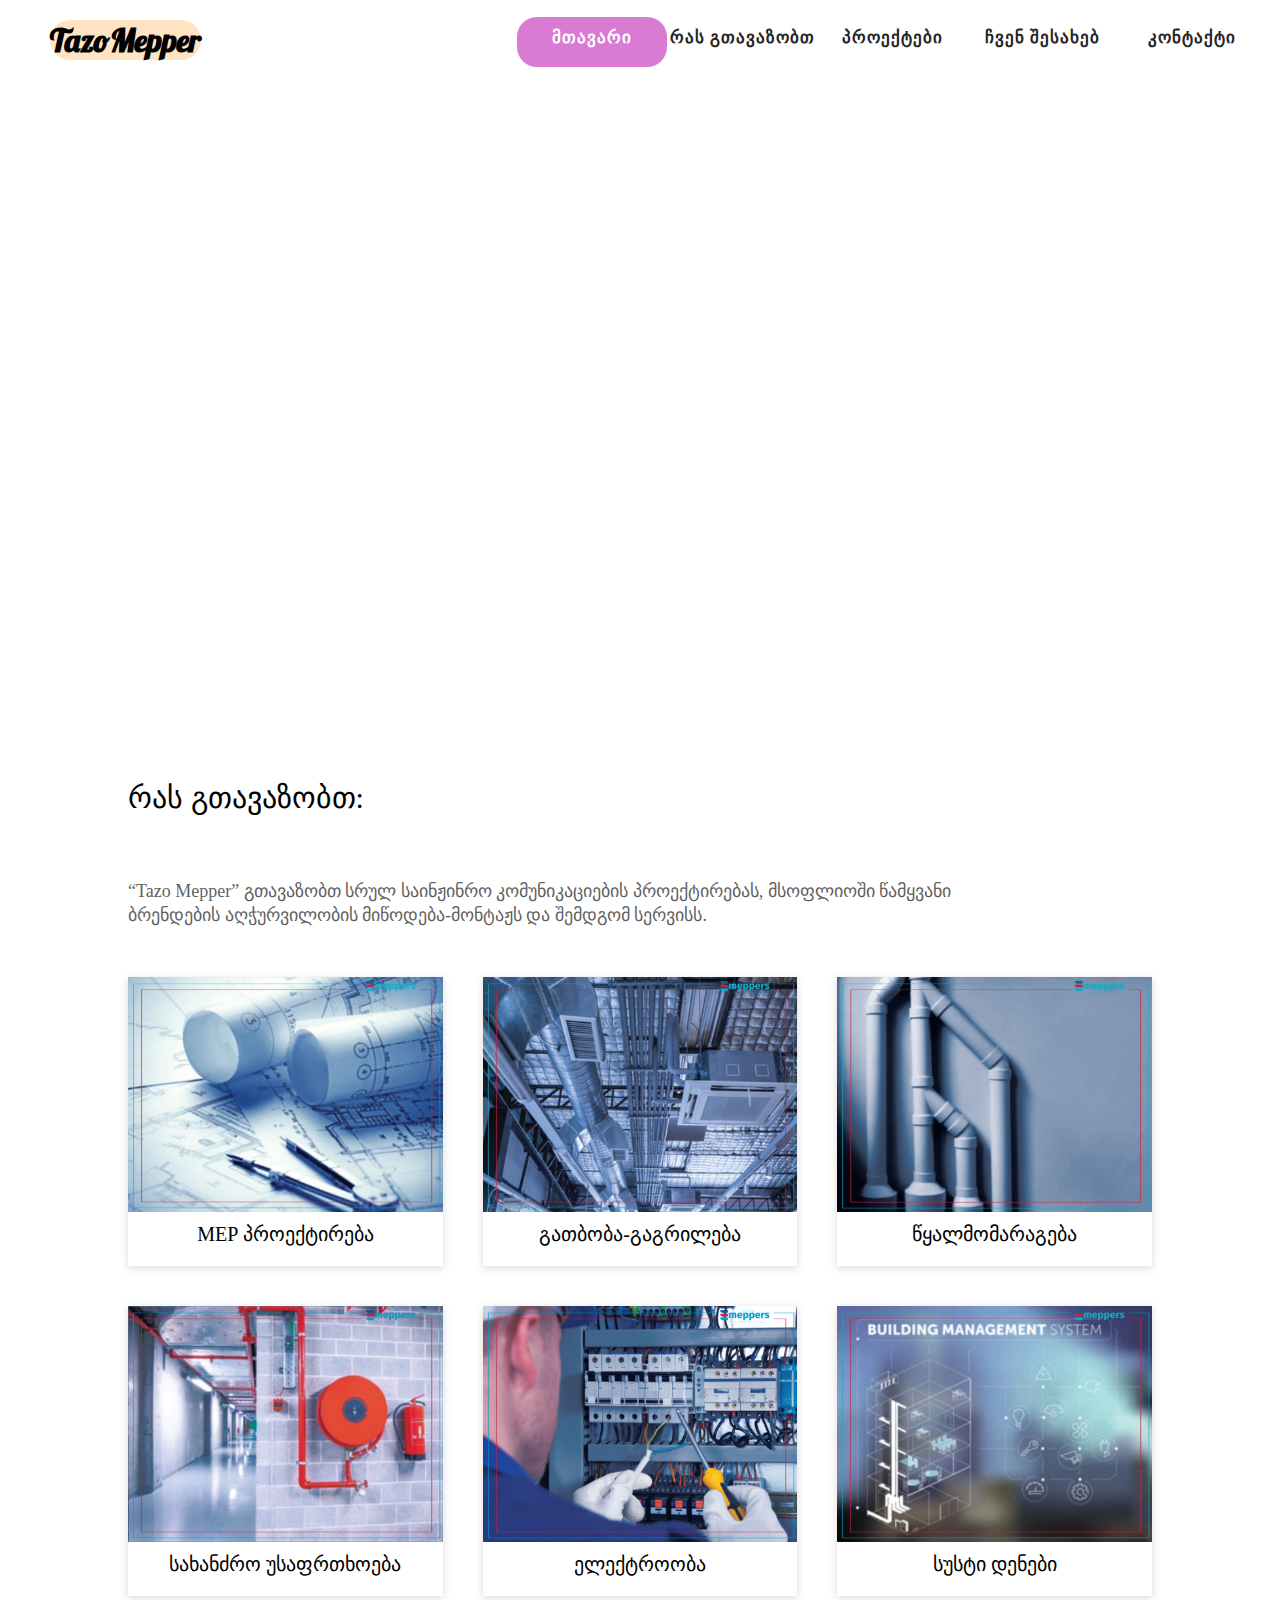
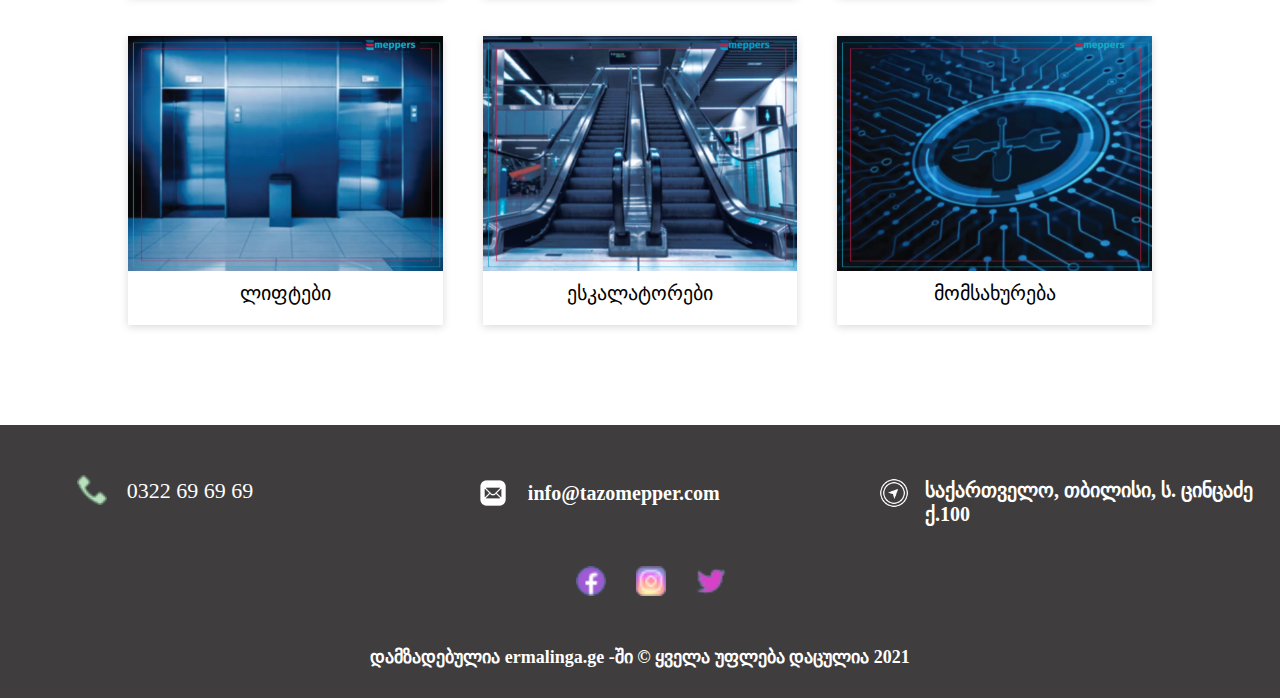
==== index.html @ 8cd5f491 "Add files via upload" ====
<!DOCTYPE html>
<html lang="en">
<head>
    <link rel="preconnect" href="https://fonts.googleapis.com">
<link rel="preconnect" href="https://fonts.gstatic.com" crossorigin>
<link href="https://fonts.googleapis.com/css2?family=Lobster&display=swap" rel="stylesheet">
    <meta charset="UTF-8">
    <meta http-equiv="X-UA-Compatible" content="IE=edge">
    <meta name="viewport" content="width=device-width, initial-scale=1.0">
    <link rel="stylesheet" href="main.css">
    <title>TazoMepper</title>
</head>
<body>
    <header>
        <div class="logo">
            <h1 class="tazo-logo">TazoMepper</h1>
        </div>
        <div class="burger">
            <div class="line"></div>
            <div class="line"></div>
            <div class="line"></div>
        </div>
        <nav class="nav-bar">
        <ul>
            <li class="main"><a>მთავარი</a></li>
            <li class="offering1"><a>რას გთავაზობთ</a></li>
            <li class="projects1"><a>პროექტები</a></li>
            <li class="about-us-li" onclick="infoButton()" ><a >ჩვენ შესახებ</a></li>
            <li class="contacts-li" onclick="contactsButton()"><a>კონტაქტი</a></li>
        </ul>
    </nav>
    </header>
    <div class="filler"></div>
    <div class="filler1"></div>
    <div class="video-background">
        <video autoplay loop muted plays-inline
        class="video-back" >
            <source src="/photos/Construction Promo Video Construction Company TranStudio Vapi_Trim.mp4" type="video/mp4">
        </video>
        <div class="tazoze">
        <h1 class="offer">Tazo Mepper</h1>
        <p class="offer-p">Full MEP Company</p>
        <button class="project-btn"><h1 class="project-text">პროექტები</h1>
            <img class="arrow-right" src="/photos/iconmonstr-care-right-thin-240.png" alt="">
        </button>
    </div>
    </div>
    <h1 class="ras-gtavazobt">რას გთავაზობთ:</h1>
    <p class="ras-gtavazobt-p">“Tazo Mepper” გთავაზობთ სრულ საინჟინრო კომუნიკაციების პროექტირებას, მსოფლიოში წამყვანი ბრენდების აღჭურვილობის მიწოდება-მონტაჟს და შემდგომ სერვისს.</p>
    <div class="content">
        <div class="content-graph ">
            <img src="/photos/Artboard-3-copy-5@3x-480x359.png" alt="" class="content-graph-img">
            <h1 class="content-graph-text">MEP პროექტირება</h1>
        </div>
        <div class="content-graph">
            <img src="/photos/Artboard-3-copy-2@3x-1-480x359.png" alt="" class="content-graph-img">
            <h1 class="content-graph-text">გათბობა-გაგრილება</h1>
        </div>
        <div class="content-graph">
            <img src="/photos/Artboard-3@3x-2-480x358.png" alt="" class="content-graph-img">
            <h1 class="content-graph-text">წყალმომარაგება</h1>
        </div>
        <div class="content-graph">
            <img src="/photos/Artboard-3-copy-4@3x-1-480x359.png" alt="" class="content-graph-img">
            <h1 class="content-graph-text">სახანძრო უსაფრთხოება</h1>
        </div>
        <div class="content-graph">
            <img src="/photos/Artboard-3-copy-3@3x-1-480x359.png" alt="" class="content-graph-img">
            <h1 class="content-graph-text">ელექტროობა</h1>
        </div>
        <div class="content-graph">
            <img src="/photos/Artboard-3-copy@3x-1-480x359.png" alt="" class="content-graph-img">
            <h1 class="content-graph-text">სუსტი დენები</h1>
        </div>
        <div class="content-graph">
            <img src="/photos/Artboard-3-copy-8@3x-1-480x359.png" alt="" class="content-graph-img">
            <h1 class="content-graph-text">ლიფტები</h1>
        </div>
        <div class="content-graph">
            <img src="/photos/Artboard-3-copy-7@3x-1-480x359.png" alt="" class="content-graph-img">
            <h1 class="content-graph-text">ესკალატორები</h1>
        </div>
        <div class="content-graph">
            <img src="/photos/Artboard-3-copy-6@3x-1-480x359.png" alt="" class="content-graph-img">
            <h1 class="content-graph-text">მომსახურება</h1>
        </div>
    </div>
    <div class="last">
        <div class="last-first">
        <div class="last-phone-div">
            <img src="/photos/icons8-phone-16.png" alt="" class="last-phone-img">
            <h1 class="last-phone-number">0322 69 69 69</h1>
        </div>
        <div class="last-email-div">
            <img src="/photos/icons8-mail-50.png" alt="" class="last-email-img">
            <h1 class="last-email-text">info@tazomepper.com</h1>
        </div>
        <div class="last-location-div">
            <img src="/photos/icons8-navigation-50.png" alt="" class="last-location-img">
            <h1 class="last-location-text">საქართველო, თბილისი, ს. ცინცაძე ქ.100</h1>
        </div>
    </div>
    <div class="last-second">
        <img src="/photos/icons8-facebook-16.png" alt="" class="facebook">
        <img src="/photos/icons8-instagram-16.png" alt="" class="instagram">
        <img src="/photos/icons8-twitter-16.png" alt="" class="twitter">
    </div>
    <div class="last-last">
        <h1 class="last-last-text">დამზადებულია ermalinga.ge -ში © ყველა უფლება დაცულია 2021</h1>
    </div>
    </div>
    <script src="index.js"></script>
</body>
</html>
---- main.css ----
*{
    margin: 0;
    padding: 0;
    box-sizing: border-box;
    text-decoration: none;
    list-style-type: none;
}

.burger {
    position: absolute;
    right: 60px;
    top: 35px;
    cursor: pointer;
}

.line {
    width: 20px;
    height: 2px;
    margin-bottom:4px;
    background-color: rgb(14, 184, 245);
    border-radius: 20px;
}

.logo {
    padding: 20px 50px;
    font-family: lobster;
   
}

.tazo-logo {
    background-color: bisque;
    border-radius: 20px;
}

header {
    display: flex;
    width: 100%;
    background-color: white;
}

.nav-bar {
    position: absolute;
    top: 80px;
    width: 86%;
    background-color: white;
    left: 7%;
    height: 0;
    transition: 0.6s;
    overflow: hidden;
    z-index: 2;
}

 ul {
   display: grid;
   margin-top: 25px;
}

li {
    margin: 0 auto;
    padding-top: 10px;
    padding-bottom: 9px;
    height: 50px;
    width: 85%;
    color: aqua;
    transition: 0.3s;
    border-bottom: 1px solid rgb(228, 228, 228);
    cursor: pointer;
}

li:hover {
    background-color: rgb(229, 229, 229);
}

a{
    font-size: 17px;
    font-weight: bold;
    color: rgb(36, 36, 35);
    margin-left: 15px;
}

.nav-bar.active {
height: 310px;
opacity: 1;
border-top: 3px rgb(58, 185, 240) solid;
}

.video-background {
    width: 100%;
    position: relative;
}

.video-back {
    position: absolute;
    width: 100%;
    object-fit: cover;
    height: 100%;
    z-index: -1;
}

.tazoze {
    padding-top: 130px;
    width: 50%;
    margin: 0 auto;
    height: 450px;
    text-align: center;
}

.offer {
    font-family: lobster;
    width: 70%;
    font-size: 50px;
    text-align: center;
    margin: 0 auto;
    color: white;
}

.offer-p {
    font-family: lobster;
    margin-top: 20px;
    text-align: center;
    color: white;
    font-size: 25px;
}

.project-btn {
    width: 170px;
    height: 45px;
    background-color: transparent;
    border-radius: 4px;
    border: 1px solid white;
    color: white;
    font-size: 20px;
    font-weight: bold;
    text-align: center;
    padding-bottom: 5px;
    margin-top: 15px;
    padding-top: 5px;
    position: relative;
    transition: 0.3s;
    cursor: pointer;
}

.project-text {
    font-size: 20px;
    transition: 0.3s;
}

.arrow-right {
    width: 11%;
    margin-left: 5px;
    display: none;
    transition: 0.3s;
}

.project-btn:hover .project-text{
    margin-left: -20px;
}


.project-btn:hover .arrow-right{
    display: block;
    position: absolute;
    top: 15px;
    right: 15px;
}

.project-btn:hover {
    width: 180px;
    border: 0;
    background-color: rgba(200, 200, 200, 0.3);
}

.ras-gtavazobt {
    margin-left: 10%;
    margin-top: 50px;
    font-weight: lighter;
    font-size: 30px;
}

.ras-gtavazobt-p {
    margin-left: 10%;
    width: 65%;
    margin-top: 5%;
    font-size: 18px;
    color: rgba(68, 67, 67, 0.86);
    line-height: 24px;
}

.content {
    width: 85%;
    margin: 50px auto;
    display: grid;
    gap: 40px;
}

.content-graph {
    box-shadow: rgba(71, 71, 71, 0.2) 0px 2px 8px 0px;
    display: grid;
    width: 100%;
    transition: 0.3s;
}

.content-graph-img {
    width: 100%;
    height: 100%;
}

.content-graph-text {
    font-size: 20px;
    font-weight: lighter;
    text-align: center;
    margin-top: 10px;
    margin-bottom: 20px;
}

.content-graph:hover {
    margin-top: -6px;
    margin-bottom: 6px;
}

.year {
    width: 100%;
    margin-top: 100px;
    background-image: url(/photos/1.jpg);
    background-repeat: no-repeat;
    background-position: center;
    color: white;
    position: relative;
}

.year-number {
    text-align: center;
    font-size: 100px;
    margin-top: 40px;
    padding-top: 40px;
}

.year-text {
    text-align: center;
    margin-top: 10px;
    font-size: 25px;
}

.project-number {
    text-align: center;
    margin-top: 30px;
    font-size: 90px;
}

.project-text1 {
    text-align: center;
    margin-top: 10px;
    font-size: 25px;
}

.m2-number {
    text-align: center;
    margin-top: 30px;
    font-size: 80px;
}

.m2-text {
    text-align: center;
    margin-top: 10px;
    font-size: 30px;
    padding-bottom: 50px;
}


.last {
    width: 100%;
    background-color: rgb(63, 61, 61);
     color: white;
     margin-top: 100px;
}

.last-phone-div {
    display: flex;
    padding-top: 50px;
    margin-left: 4%;
}

.last-phone-img {
    width: 30px;
    height: 5%;
    color: white;
    
}

.last-phone-number{
    margin-left: 5%;
    font-size: 22px;
    font-weight: lighter;
}

.last-email-div {
    display: flex;
    margin-top: 30px;
    margin-left: 4%;
}

.last-email-text {
font-size: 20px;
margin-left: 4%;
}

.last-email-img{
    width: 30px;
    height: 30px;
}

.last-location-div {
    display: flex;
    margin-top: 30px;
    margin-left: 4%;
}

.last-location-img {
    width: 30px;
    height: 30px;
}

.last-location-text {
    font-size: 20px;
    margin-left: 4%;
}

.last-second {
    margin-top: 40px;
    display: flex;
    margin-left: 35%;
}

.facebook{
    width: 30px;
}

.instagram {
    width: 30px;
    margin-left: 30px;
}

.twitter {
    width: 30px;
    margin-left: 30px;
}

.last-last {
    padding-bottom: 30px;
    margin-top: 50px;
    font-size: 9px;
    text-align: center;
    width: 100%;
}

.K {
    position: absolute;
    right:30%;
    top: 440px;
    
}

.last-first {
    margin-left: 5%;
}

@media only screen and (min-width: 780px) {
    .last-phone-div {
        margin-left: 0;
    }

    .last-email-div {
        margin-left: 0;
    }

    .last-location-div {
        margin-left: 0;
    }

    .last-second {
        margin-left: 40%;
    }
}


@media only screen and (min-width: 976px) {

    

 .tazoze {
    padding-top: 200px;
 }

 .main {
    background-color: rgba(194, 42, 184, 0.623);
 }

 .main a{
    color: white;
 }

 .video-background {
    padding-bottom: 200px;
 }

 .burger {
    display: none;
 }

 header {
    position: fixed;
    z-index: 1;
 }

 .nav-bar {
    top: 0;
    height: 70px;
    position: relative;
    margin-right: 6%;
 }

 ul{
    display: flex;
    margin-top: 17px;
 }

 li{
    border-radius: 20px;
    border: 0px;
    width: 130px;
    text-align: center;
    margin: 0;
 }

 a{
    margin-left: 0;
 }

 li:hover {
    background-color: rgba(226, 59, 226, 0.2);
 }

 li:hover a{
    color:white ;
 }

 .filler {
    height: 80px;
 }
 .offer{
    font-size: 70px;
    width: 100%;
 }
 .offer-p {
    font-size: 40px;
 }

 .content {
    display: grid;
    grid-template-columns: 1fr 1fr 1fr;
    width: 80%;
 }

 .last-first {
    display: flex;
 }

 .last-phone-img{
    height: 30px;
 }

 .last-phone-number {
    margin-top: 3px;
    margin-left: 20px;
 }
 
 .last-email-div {
    margin-top: 53px;
 }

 .last-email-text {
    margin-left: 20px;
    margin-top: 4px;
 }

 .last-location-div {
    margin-top: 53px;
 }

 

 .last-first {
    display: grid;
    grid-template-columns: 1fr 1fr 1fr;
 }

 ul {
    position: absolute;
    right: 0;
    
 }

}

@media only screen and (min-width: 1100px) {
    .nav-bar {
        margin-right: 8%;
    }
    .last-first {
        margin-left: 6%;
    }
    .last-second {
        margin-left: 45%;
    }
    a {
        letter-spacing: 1px;
    }
    li {
        width: 150px;
    }
   }


   @media only screen and (min-width: 1300px) {
    a {
        letter-spacing: 2px;
    }
    li {
        width: 155px;
    }
    .last-first {
        margin-left: 7%;
    }
    .last-second {
        margin-left: 47%;
    }
    .content {
        width: 70%;
    }
    
   }

   @media only screen and (min-width: 1500px) {
    a {
        letter-spacing: 3px;
    }
    li {
        width: 170px;
    }
    .ras-gtavazobt {
        margin-left: 25%;
    }
    .ras-gtavazobt-p {
        margin-left: 25%;
        width: 52%;
    }
    .last-first {
        margin-left: 8%;
    }
    .content {
        width: 50%;
    }
   }
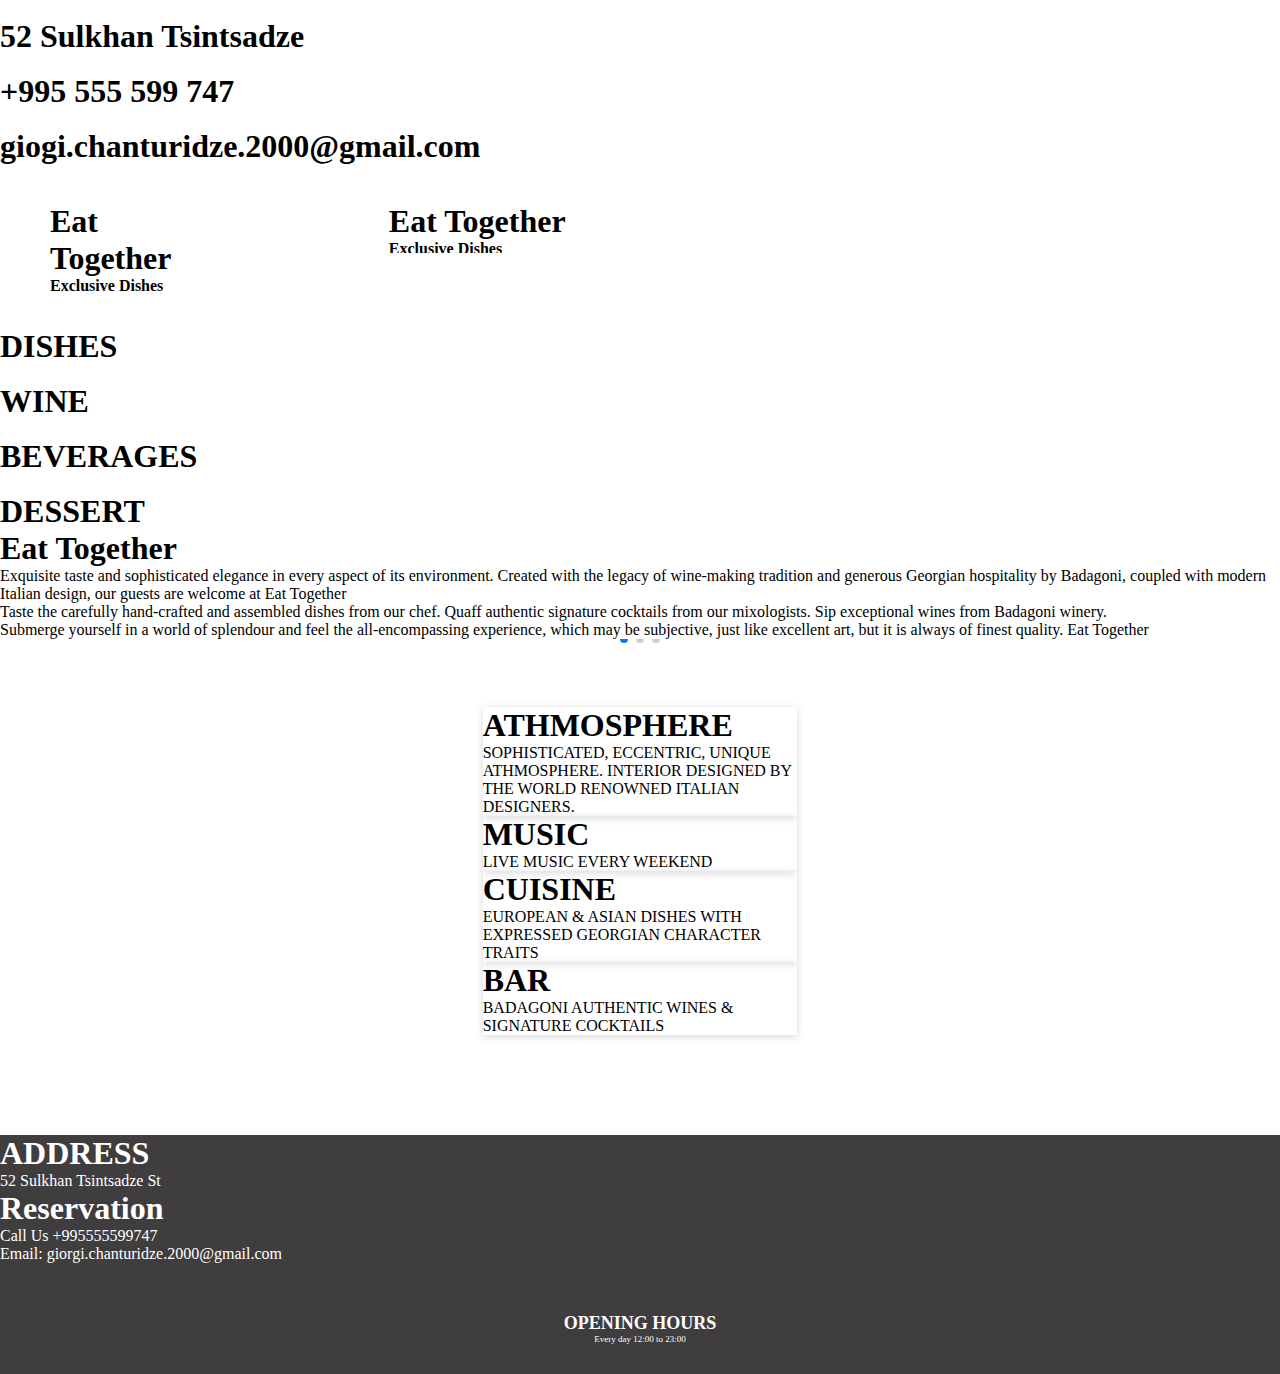
==== commit 3894ea34: "Add files via upload" ====
--- a/index.html
+++ b/index.html
@@ -3,112 +3,236 @@
 <head>
     <link rel="preconnect" href="https://fonts.googleapis.com">
 <link rel="preconnect" href="https://fonts.gstatic.com" crossorigin>
-<link href="https://fonts.googleapis.com/css2?family=Lobster&display=swap" rel="stylesheet">
+<link href="https://fonts.googleapis.com/css2?family=Nunito:ital,wght@0,200;0,300;0,400;0,500;0,600;0,700;0,800;0,900;0,1000;1,200;1,300;1,400;1,500;1,600;1,700;1,800;1,900;1,1000&display=swap" rel="stylesheet">
+    <link rel="preconnect" href="https://fonts.googleapis.com">
+<link rel="preconnect" href="https://fonts.gstatic.com" crossorigin>
+<link href="https://fonts.googleapis.com/css2?family=Caramel&display=swap" rel="stylesheet">
     <meta charset="UTF-8">
     <meta http-equiv="X-UA-Compatible" content="IE=edge">
     <meta name="viewport" content="width=device-width, initial-scale=1.0">
+    <title>Document</title>
     <link rel="stylesheet" href="main.css">
-    <title>TazoMepper</title>
+    <link
+  rel="stylesheet"
+  href="https://cdn.jsdelivr.net/npm/swiper@8/swiper-bundle.min.css"
+/>
 </head>
-<body>
+<body class="things">
+    
+    <div class="before-header">
+    <div class="before-location">
+        <img src="/images/location.png" alt="" class="before-location-img">
+        <h1 class="before-location-text">52 Sulkhan Tsintsadze</h1>
+    </div>
+    <div class="before-infos">
+        <div class="before-phone">
+                <img src="/images/phone1.png" alt="" class="before-phone-img">
+                <h1 class="before-phone-text">+995 555 599 747</h1>
+        </div>
+        <div class="before-email">
+            <img class="before-email-img" src="/images/email.png" alt="">
+        <h1 class="before-email-text">giogi.chanturidze.2000@gmail.com</h1>
+        </div>
+        <div class="before-socials">
+            <img src="/images/facebook.png" alt="" class="before-socials-img1">
+            <img src="/images/instagram.png" alt="" class="before-socials-img2">
+        </div>
+    </div>
+    </div>
     <header>
-        <div class="logo">
-            <h1 class="tazo-logo">TazoMepper</h1>
-        </div>
-        <div class="burger">
-            <div class="line"></div>
-            <div class="line"></div>
-            <div class="line"></div>
-        </div>
-        <nav class="nav-bar">
-        <ul>
-            <li class="main"><a>მთავარი</a></li>
-            <li class="offering1"><a>რას გთავაზობთ</a></li>
-            <li class="projects1"><a>პროექტები</a></li>
-            <li class="about-us-li" onclick="infoButton()" ><a >ჩვენ შესახებ</a></li>
-            <li class="contacts-li" onclick="contactsButton()"><a>კონტაქტი</a></li>
+        <div class="logo" onclick="homeBtn()">
+        <h1 class="logo-text">Eat Together</h1>
+        <h4 class="slogan">Exclusive Dishes</h4>
+    </div>
+    <div class="burger">
+        <div class="line"></div>
+        <div class="line"></div>
+        <div class="line"></div>
+    </div>
+    <nav class="nav-bar">
+        <div class="starting">
+        <div class="logo option-logo">
+            <h1 class="logo-text">Eat Together</h1>
+            <h4 class="slogan">Exclusive Dishes</h4>
+        </div>
+        <h1 class="close">X</h1>
+    </div>
+        <ul class="option">
+            <li><a class="hover1" href="#" onclick="homeBtn()">Home</a></li>
+            <li><a class="hover2" onclick="remove()" href="#about-restaurant1">About Us</a></li>
+            <li ><a class="hover3" class="menu" href="#" onclick="menuBtn()">Menu</a> <img class="arrow" src="/images/arrow.png" alt=""></li>
+            <ul class="menu-list">
+                <li><a onclick="dishesBtn()" href="#">Dishes</a></li>
+                <li><a onclick="wineBtn()" href="#">Wine</a></li>
+                <li><a onclick="beveragesBtn()" href="#">Beverages</a></li>
+                <li><a onclick="dessertBtn()"  href="#">Dessert</a></li>
+            </ul>
+            <li><a class="hover4" onclick="contactBtn()" href="#">Contact</a></li>
         </ul>
+        <img class="facebook" src="/images/facebook.png" alt="">
+        <img class="instagram" src="/images/instagram.png" alt="">
+        <div class="infos">
+            <div class="location">
+            <img class="location-img" src="/images/location.png" alt="">
+            <h1 class="location-text">52 Sulkhan Tsintsadze</h1>
+        </div>
+            <div class="phone">
+            <img src="/images/phone1.png" alt="" class="phone-img">
+            <h1 class="phone-text">+995 555 599 747</h1>
+        </div>
+        <div class="email">
+        <img class="email-img" src="/images/email.png" alt="">
+        <h1 class="email-text">giogi.chanturidze.2000@gmail.com</h1>
+    </div>
+        </div>
     </nav>
     </header>
-    <div class="filler"></div>
-    <div class="filler1"></div>
-    <div class="video-background">
-        <video autoplay loop muted plays-inline
-        class="video-back" >
-            <source src="/photos/Construction Promo Video Construction Company TranStudio Vapi_Trim.mp4" type="video/mp4">
-        </video>
-        <div class="tazoze">
-        <h1 class="offer">Tazo Mepper</h1>
-        <p class="offer-p">Full MEP Company</p>
-        <button class="project-btn"><h1 class="project-text">პროექტები</h1>
-            <img class="arrow-right" src="/photos/iconmonstr-care-right-thin-240.png" alt="">
-        </button>
-    </div>
-    </div>
-    <h1 class="ras-gtavazobt">რას გთავაზობთ:</h1>
-    <p class="ras-gtavazobt-p">“Tazo Mepper” გთავაზობთ სრულ საინჟინრო კომუნიკაციების პროექტირებას, მსოფლიოში წამყვანი ბრენდების აღჭურვილობის მიწოდება-მონტაჟს და შემდგომ სერვისს.</p>
-    <div class="content">
-        <div class="content-graph ">
-            <img src="/photos/Artboard-3-copy-5@3x-480x359.png" alt="" class="content-graph-img">
-            <h1 class="content-graph-text">MEP პროექტირება</h1>
-        </div>
-        <div class="content-graph">
-            <img src="/photos/Artboard-3-copy-2@3x-1-480x359.png" alt="" class="content-graph-img">
-            <h1 class="content-graph-text">გათბობა-გაგრილება</h1>
-        </div>
-        <div class="content-graph">
-            <img src="/photos/Artboard-3@3x-2-480x358.png" alt="" class="content-graph-img">
-            <h1 class="content-graph-text">წყალმომარაგება</h1>
-        </div>
-        <div class="content-graph">
-            <img src="/photos/Artboard-3-copy-4@3x-1-480x359.png" alt="" class="content-graph-img">
-            <h1 class="content-graph-text">სახანძრო უსაფრთხოება</h1>
-        </div>
-        <div class="content-graph">
-            <img src="/photos/Artboard-3-copy-3@3x-1-480x359.png" alt="" class="content-graph-img">
-            <h1 class="content-graph-text">ელექტროობა</h1>
-        </div>
-        <div class="content-graph">
-            <img src="/photos/Artboard-3-copy@3x-1-480x359.png" alt="" class="content-graph-img">
-            <h1 class="content-graph-text">სუსტი დენები</h1>
-        </div>
-        <div class="content-graph">
-            <img src="/photos/Artboard-3-copy-8@3x-1-480x359.png" alt="" class="content-graph-img">
-            <h1 class="content-graph-text">ლიფტები</h1>
-        </div>
-        <div class="content-graph">
-            <img src="/photos/Artboard-3-copy-7@3x-1-480x359.png" alt="" class="content-graph-img">
-            <h1 class="content-graph-text">ესკალატორები</h1>
-        </div>
-        <div class="content-graph">
-            <img src="/photos/Artboard-3-copy-6@3x-1-480x359.png" alt="" class="content-graph-img">
-            <h1 class="content-graph-text">მომსახურება</h1>
-        </div>
-    </div>
-    <div class="last">
-        <div class="last-first">
-        <div class="last-phone-div">
-            <img src="/photos/icons8-phone-16.png" alt="" class="last-phone-img">
-            <h1 class="last-phone-number">0322 69 69 69</h1>
-        </div>
-        <div class="last-email-div">
-            <img src="/photos/icons8-mail-50.png" alt="" class="last-email-img">
-            <h1 class="last-email-text">info@tazomepper.com</h1>
-        </div>
-        <div class="last-location-div">
-            <img src="/photos/icons8-navigation-50.png" alt="" class="last-location-img">
-            <h1 class="last-location-text">საქართველო, თბილისი, ს. ცინცაძე ქ.100</h1>
-        </div>
-    </div>
-    <div class="last-second">
-        <img src="/photos/icons8-facebook-16.png" alt="" class="facebook">
-        <img src="/photos/icons8-instagram-16.png" alt="" class="instagram">
-        <img src="/photos/icons8-twitter-16.png" alt="" class="twitter">
-    </div>
-    <div class="last-last">
-        <h1 class="last-last-text">დამზადებულია ermalinga.ge -ში © ყველა უფლება დაცულია 2021</h1>
-    </div>
-    </div>
+    <div class="starting-div">
+        <h1 class="starting-text">Eat Together</h1>
+        <div class="stars">
+            <img class="star" src="/images/star.png" alt="">
+            <img class="star" src="/images/star.png" alt="">
+            <img class="star" src="/images/star.png" alt="">
+            <img class="star" src="/images/star.png" alt="">
+            <img class="star" src="/images/star.png" alt="">
+        </div>
+        <h1 class="starting-slogan">Exclusive Dishes</h1>
+        <button onclick="discoverBtn()" class="starting-button"><h1 class="starting-button-text">Discover Menus</h1></button>
+    </div>
+
+    <div class="middle-menu">
+        <div class="middle-menu-div">
+        <img 
+        onclick="dishesBtn()" class="dishes" src="/images/dishes.jpg" alt="">
+        <h1 onclick="dishesBtn()" class="middle-menu-text">DISHES</h1>
+    </div>
+    <div class="middle-menu-div">
+        <img onclick="wineBtn()" class="dishes" src="/images/wine.jpg" alt="">
+        <h1 onclick="wineBtn()" class="middle-menu-text">WINE</h1>
+    </div>
+    <div class="middle-menu-div">
+        <img onclick="beveragesBtn()" class="dishes" src="/images/beverages.jpg" alt="">
+        <h1 onclick="beveragesBtn()" class="middle-menu-text">BEVERAGES</h1>
+    </div>
+    <div class="middle-menu-div">
+        <img onclick="dessertBtn()"   class="dishes" src="/images/dessert.jpg" alt="">
+        <h1 onclick="dessertBtn()"  class="middle-menu-text">DESSERT</h1>
+    </div>
+    </div>
+    <div class="swiping-thing">
+    <div id="about-restaurant1" class="about-restaurant">
+        <h1 class="about-restaurant-h1">Eat Together</h1>
+        <p class="about-restaurant-p">Exquisite taste and sophisticated elegance in every aspect of its environment. Created with the legacy of wine-making tradition and generous Georgian hospitality by Badagoni, coupled with modern Italian design, our guests are welcome at  Eat Together</p>
+        <p class="about-restaurant-p2">Taste the carefully hand-crafted and assembled dishes from our chef. Quaff authentic signature cocktails from our mixologists. Sip exceptional wines from Badagoni winery.</p>
+        <p class="about-restaurant-p3">Submerge yourself in a world of splendour and feel the all-encompassing experience, which may be subjective, just like excellent art, but it is always of finest quality. Eat Together</p>
+    </div>
+    <div class="container">
+        <div class="swiper">
+            <!-- Additional required wrapper -->
+            <div class="swiper-wrapper">
+              <!-- Slides -->
+              <div class="swiper-slide"><img src="/images/swipe1.jpg" alt=""></div>
+              <div class="swiper-slide"><img src="/images/swipe3.jpg" alt=""></div>
+              <div class="swiper-slide"><img src="/images/swipe4.jpg" alt=""></div>
+              
+            </div>
+            <!-- If we need pagination -->
+            <div class="swiper-pagination"></div>
+          
+            
+          
+            
+          </div>
+    </div>
+</div>
+
+
+
+        <div class="content">
+
+            <div class="big-screen"></div>
+            <div class="big-screen1">
+            <div class="content-graph">
+                <div  class="background"></div>
+                <div class="content-text">
+                    <h1>ATHMOSPHERE</h1>
+                    <p>SOPHISTICATED, ECCENTRIC,
+                        UNIQUE ATHMOSPHERE.
+                        INTERIOR DESIGNED BY THE WORLD RENOWNED ITALIAN DESIGNERS.</p>
+                </div>
+            </div>
+
+            <div class="content-graph">
+                <div class="background2 grid1"></div>
+                <div class="content-text grid2">
+                    <h1>MUSIC</h1>
+                    <p>LIVE MUSIC EVERY WEEKEND</p>
+                </div>
+            </div>
+            <div class="content-graph">
+                <div class="background3"></div>
+                <div class="content-text">
+                    <h1>CUISINE</h1>
+                    <p>EUROPEAN & ASIAN DISHES
+                        WITH EXPRESSED GEORGIAN
+                        CHARACTER TRAITS</p>
+                </div>
+            </div>
+            <div class="content-graph">
+                <div class="background4 grid1"></div>
+                <div class="content-text grid2">
+                    <h1>BAR</h1>
+                    <p>BADAGONI AUTHENTIC WINES &
+                        SIGNATURE COCKTAILS</p>
+                </div>
+            </div>
+        </div>
+            
+        </div>
+
+        <div class="last">
+            <div class="first-last">
+                <h1>ADDRESS</h1>
+                <p>52 Sulkhan Tsintsadze St</p>
+            </div>
+            <div class="second-last">
+                <h1>Reservation</h1>
+                <p>Call Us +995555599747</p>
+                <p>Email: giorgi.chanturidze.2000@gmail.com</p>
+            </div>
+            <div class="last-last">
+                <h1>OPENING HOURS</h1>
+                <p>Every day 12:00 to 23:00 </p>
+            </div>
+        </div>
+
+
+
     <script src="index.js"></script>
+    <script src="https://cdn.jsdelivr.net/npm/swiper@8/swiper-bundle.min.js"></script>
+    <script>
+        const swiper = new Swiper('.swiper', {
+            autoplay: {
+                delay: 3000,
+                disableOnInteraction: false,
+            },
+  loop: true,
+
+  
+  pagination: {
+    el: '.swiper-pagination',
+    clickable: true,
+  },
+
+  
+  navigation: {
+    nextEl: '.swiper-button-next',
+    prevEl: '.swiper-button-prev',
+  },
+
+  
+});
+    </script>
 </body>
-</html>+</html>
+
